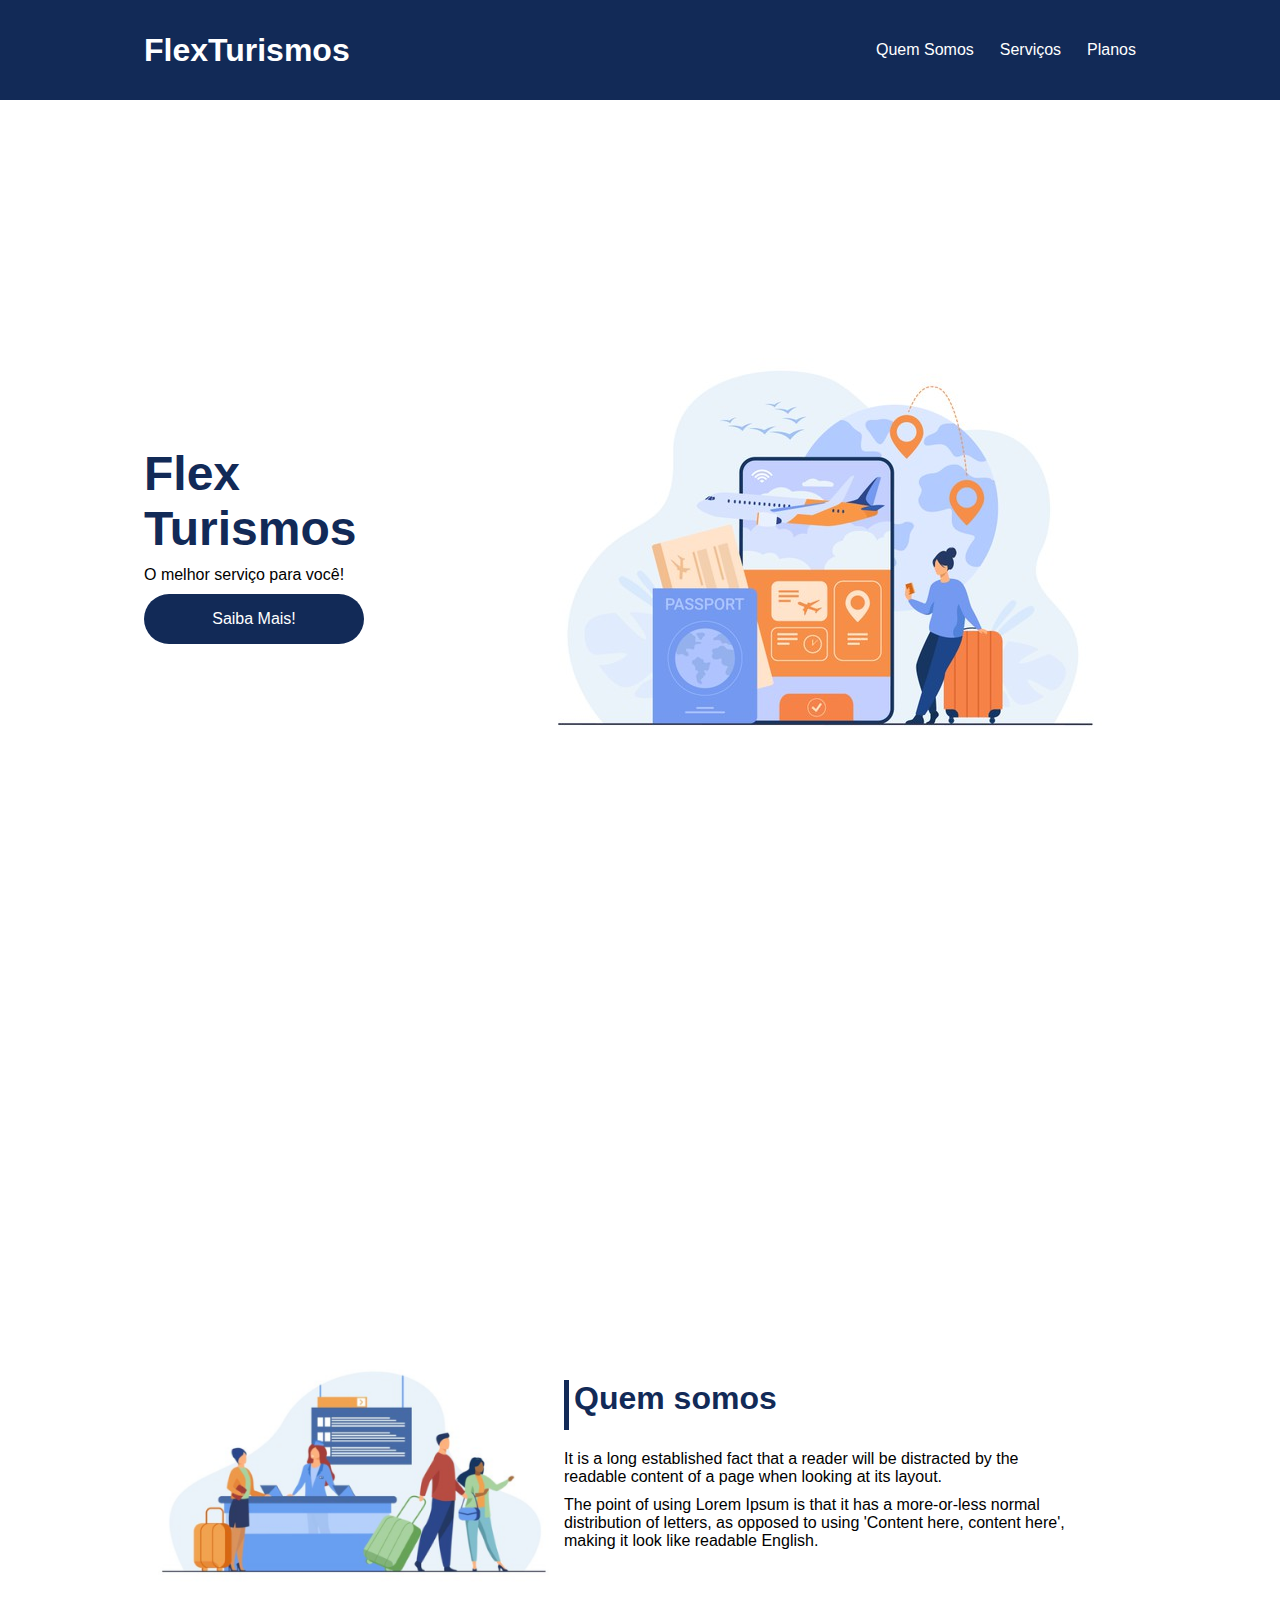
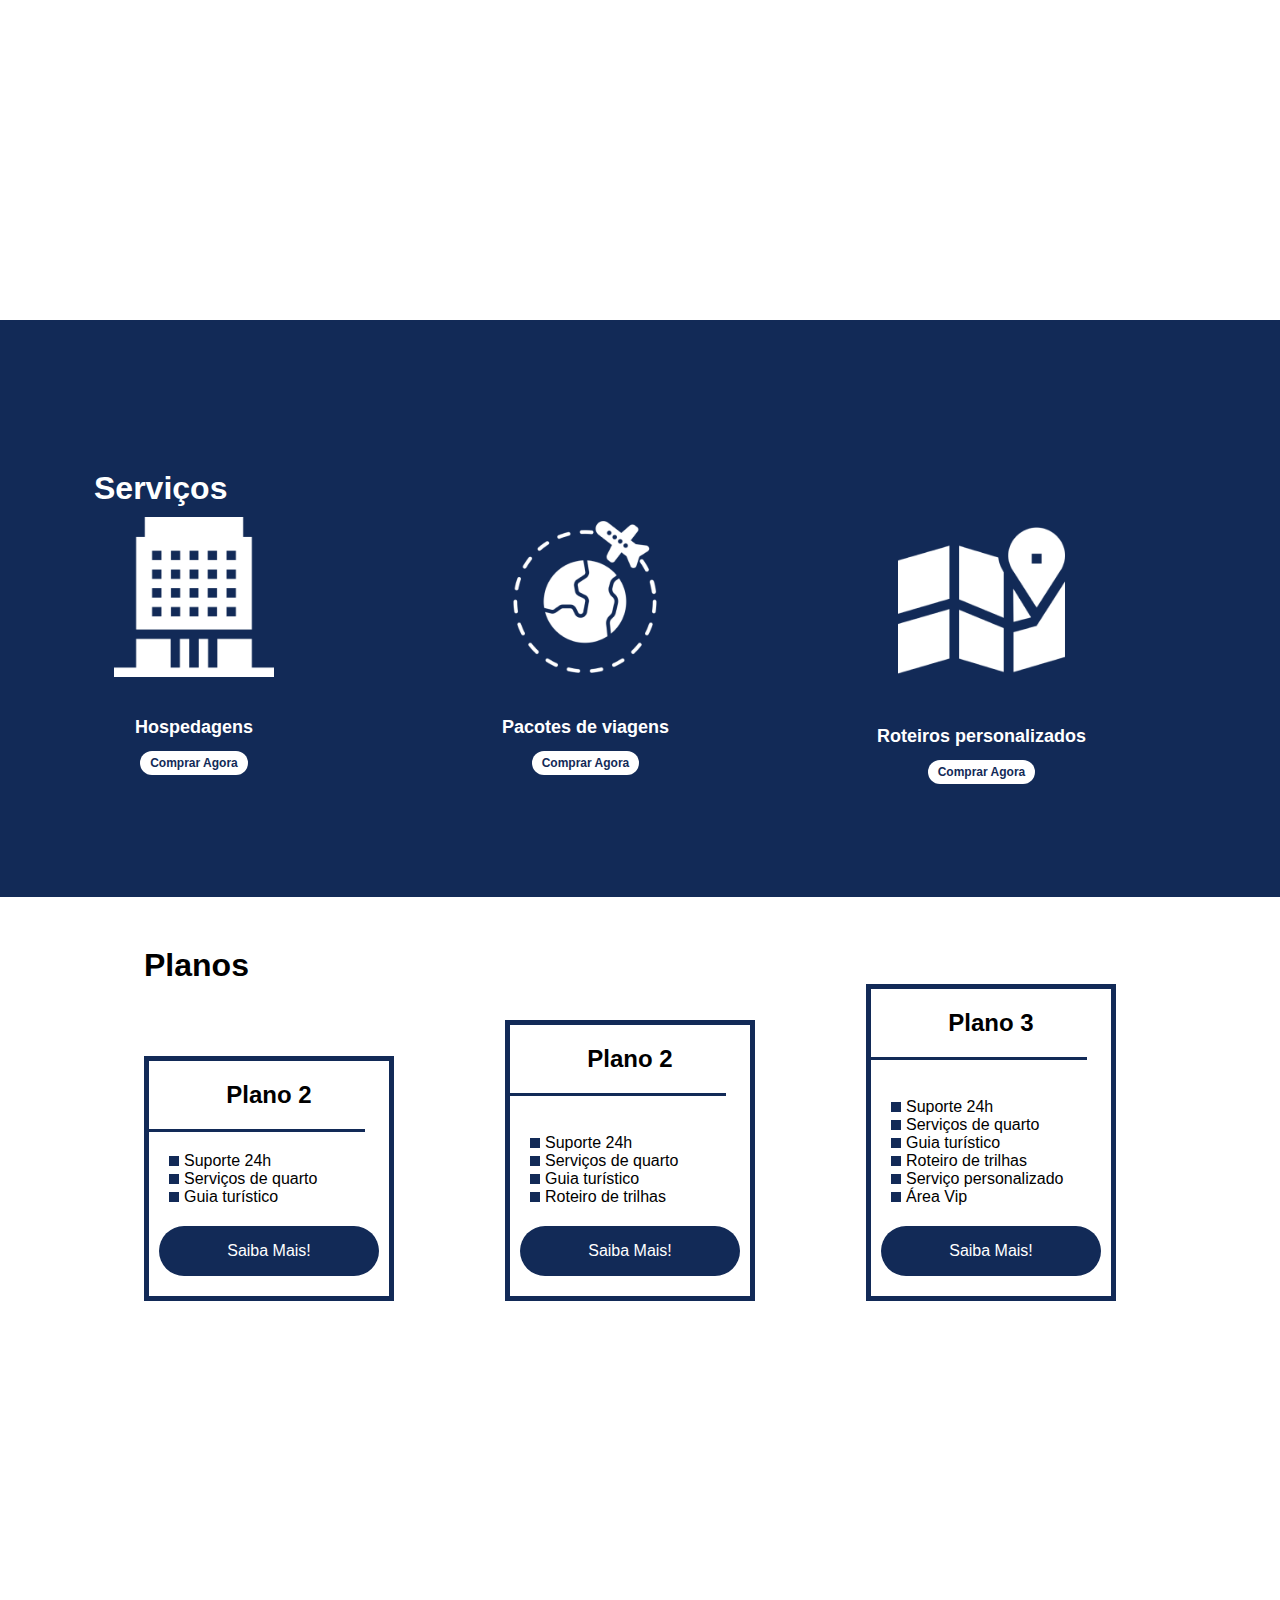
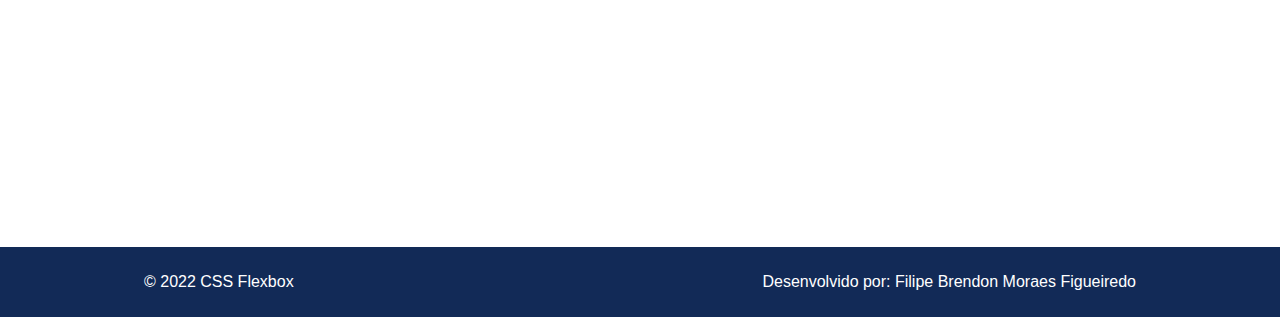
==== flex-projeto/index.html @ 5fd94d2f "Flex-Projeto" ====
<!DOCTYPE html>
<html lang="pt-br">
<head>
    <meta charset="UTF-8">
    <meta name="viewport" content="width=device-width, initial-scale=1.0">
    <title>Flex Turismos</title>
    <link rel="stylesheet" href="./style.css">
</head>
<body>
    <header>
        <div class="flex-container menu">
        <div><h1>FlexTurismos</h1></div>
        <ul class="list-items">
            <li><a href="#quem-somos">Quem Somos</a></li>
            <li><a href="#servicos">Serviços</a></li>
            <li><a href="#planos">Planos</a></li>
        </ul>
    </div>
    </header>

    <div>
        <div class="flex-container apresentacao">
            <div class="texto-apresentacao">
            <h1>Flex <br>Turismos</h1>
            <p>O melhor serviço para você!</p>
            <a href="" class="btn">Saiba Mais!</a>
        </div>

        <div>
            <div><img src="./images/0-main.png" alt="banner de apresentação"></div>
        </div>
    </div>

    <div class="flex-container " id="quem-somos">

        <div>
            <h2>Quem somos</h2>
            <p>It is a long established fact that a reader will be distracted by the readable content of a page when looking at its layout. </p>
            <p>The point of using Lorem Ipsum is that it has a more-or-less normal distribution of letters, as opposed to using 'Content here, content here', making it look like readable English.</p>
        </div>
        <div>
            <img src="./images/1-quem-somos.png" alt="balcão de atendimento">
        </div>
    </div>

    <div class="container-externo" >
        <div class="flex-container" id="servicos">
            <div>
            <h2>Serviços</h2>
            </div>

            <div class="list-servicos">
                <div class="item-servico">
                    <div><img src="./images/icon-2.png" alt="hospedagens"></div>
                    <p>Hospedagens</p>
                    <a href="#">Comprar Agora</a>
                </div>

                <div class="item-servico">
                    <div><img src="./images/icon-1.png" alt="pacote de viagens"></div>
                    <p>Pacotes de viagens</p>
                    <a href="#">Comprar Agora</a>
                </div>

                <div class="item-servico">
                    <div><img src="./images/icon-3.png" alt="roteiros personalizados"></div>
                    <p>Roteiros personalizados</p>
                    <a href="#">Comprar Agora</a>
                </div>

            </div>
        </div>
    </div>
     
        <div class="flex-container" id="planos">
           
            <div><h2>Planos</h2></div>
           
             <div class="list-planos">

                <div class="item-plano">
                    <h3>Plano 2</h3>
                    <ul>
                        <li>Suporte 24h</li>
                        <li>Serviços de quarto</li>
                        <li>Guia turístico</li>
                    </ul>
                    <a href="#" class="btn">Saiba Mais!</a>
                </div>
        
                <div class="item-plano">
                    <h3>Plano 2</h3>
                    <br>
                    <ul>
                        <li>Suporte 24h</li>
                        <li>Serviços de quarto</li>
                        <li>Guia turístico</li>
                        <li>Roteiro de trilhas</li>
                    </ul>
                    <a href="#" class="btn">Saiba Mais!</a>
                </div>
        
                <div class="item-plano">
                    <h3>Plano 3</h3>
                    <br>
                    <ul>
                        <li>Suporte 24h</li>
                        <li>Serviços de quarto</li>
                        <li>Guia turístico</li>
                        <li>Roteiro de trilhas</li>
                        <li>Serviço personalizado</li>
                        <li>Área Vip</li>
                    </ul>
                    <a href="#" class="btn">Saiba Mais!</a>
                </div>
            </div>
        </div>

    <footer>
        <div class="flex-container footer">
            <p>&copy; 2022 CSS Flexbox</p>
        <p>Desenvolvido por: Filipe Brendon Moraes Figueiredo</p>
        </div>
        
    </footer>
</body>
</html>
---- flex-projeto/style.css ----
*{
    margin: 0;
    padding: 0;
    font-family: 'Open Sans',sans-serif;
}

ul{
list-style: none;
margin: 0;
padding: 0;
}

ul li a{
    text-decoration: none;
}

div img{
    display: block;
    width: 100%;
}

.flex-container{
    display: flex;
    max-width: 992px;
    margin: auto;
    width: 100%;
    min-width: 320px;
    
}

header{
    background-color: #122A57;
    height: 100px;
    display: flex;
    align-items: center;
    color: white;

}

header .list-items{
    display: flex;
    max-width: 260px;
    width: 100%;
    justify-content: space-between;
    align-items: center;
}

.list-items li a{
    color: white;
}

header .menu{
    justify-content: space-between;
}

.apresentacao{
    height: 100vh;
    align-items: center;
    justify-content: space-between;
    margin-bottom: 20px;
}

.apresentacao .texto-apresentacao{
    min-height: 200px;
    
}

.texto-apresentacao h1{
    color: #122A57;
    font-size: 48px;
    margin-bottom: 10px;
}

.btn{
    background-color: #122A57;
    color: white;
    text-align: center;
    border-radius: 30px;
    width: 220px;
    display: block;
    text-decoration: none;
    height: 50px;
    line-height: 50px;
    margin-top: 10px;
    margin-bottom: 10px;
    
}

#quem-somos{
    flex-direction: row-reverse;
    height: 100vh;
    align-items: center;
    justify-content: space-between;
}

#quem-somos h2{
    font-size: 32px;
    color: #122A57;
    display: flex;
    margin-bottom: 20px;
}

#quem-somos h2::before{
    content: "";
    height: 50px;
    width: 5px;
    margin-right: 5px;
    background-color: #122A57;
    position: relative;

}

#quem-somos p{
    margin-bottom: 10px;
    width: 90%;
}

#quem-somos img{
    min-width: 420px;
}

.container-externo {
    background-color: #122A57;
    padding-top: 50px;
    padding-right: 100px;
}

#servicos{
    flex-direction: column;
    padding-top: 100px;
    padding-bottom: 100px;
}

#servicos h2{
    color: white;
    font-size: 32px;
    margin-bottom: 10px;
}
.list-servicos{
    display: flex;
    justify-content: space-between;
}

.list-servicos .item-servico{
    text-align: center;
}

.item-servico a{
    width: 220px;
    background-color: white;
    border-radius: 30px;
    height: 50px;
    text-align: center;
    margin-top: 20px;
    line-height: 50px;
    padding: 5px 10px;
    color: #122A57;
    font-size: 12px;
    text-decoration: none;
    font-weight: 700;
}

.item-servico p{
    font-weight: 700;
    font-size: 18px;
    color: white;
    margin-top: 20%;
}

.item-servico img{
    width: 80%;
    margin: auto;
}

#planos{
    flex-direction: column;
    min-height: 100vh;
    padding-top: 50px;
}

#planos h2{
    font-size: 32px;
}

.list-planos{
    display: flex;
    align-items: flex-end;
    justify-content: space-between;
}

.item-plano{
    flex: 1;
    border: 5px solid #122A57;
    margin-right: 20px;
    max-width: 240px;
}

.item-plano .btn{
    margin: auto;
    margin-bottom: 20px;
}

.item-plano h3{
    font-size: 24px;
    display: flex;
    flex-direction: column;
    text-align: center;
    margin-top: 20px;
}

.item-plano h3::after{
    content: "";
    background-color: #122A57;
    width: 90%;
    height: 3px;
    margin-top: 20px;
    margin-bottom: 10px;
   
}

.item-plano ul{
    padding: 10px 20px;
    display: flex;
    flex-direction: column;
    margin-bottom: 10px;
}
.item-plano ul li{
    display: flex;
    flex-wrap: nowrap;
    align-items: center;
}

.item-plano ul li::before{
    content: "";
    width: 10px;
    height: 10px;
    background-color: #122A57;
    margin-right: 5px;
}

footer{
    background-color: #122A57;
    height: 70px;
    display: flex;
    align-items: center;
}
footer .footer{
    justify-content: space-between;
    color: white;
}

/*mobile*/
@media(max-width: 992px){
    .flex-container{
        flex-direction: column;

    }
    .apresentacao{
        width: 100%;
    }

    #quem-somos{
        flex-direction: column-reverse;
    }

    #quem-somos img{
        min-width: 320px;
        margin: auto;
    }

    .list-servicos{
        flex-direction: column;
    }

    .item-servico img{
        width: 50%;
        margin: auto;
    }

    .list-planos{
        flex-direction: column;
        align-items: flex-start;
        margin-bottom: 20px;
    }

    .list-planos .item-plano{
        max-width: 90;
        margin: auto;
        width: 100%;
        margin-bottom: 20px;

    }
}
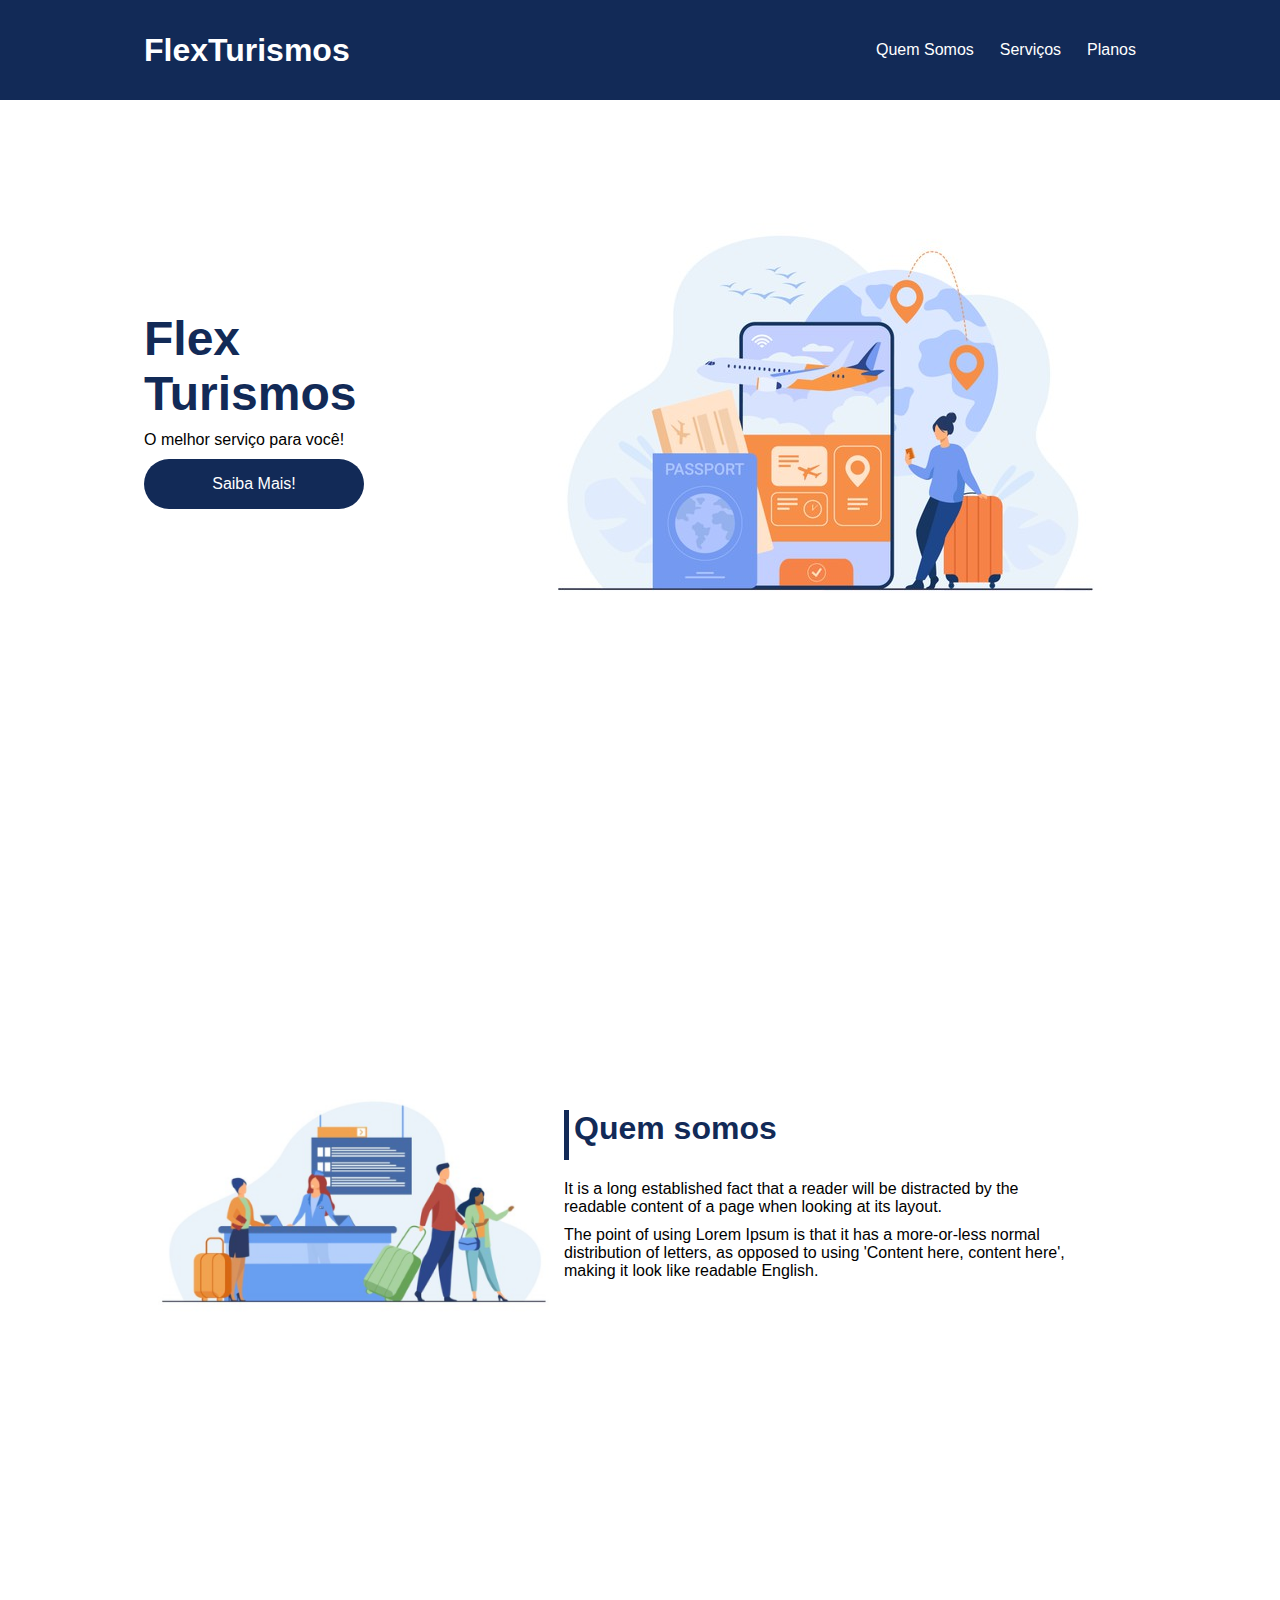
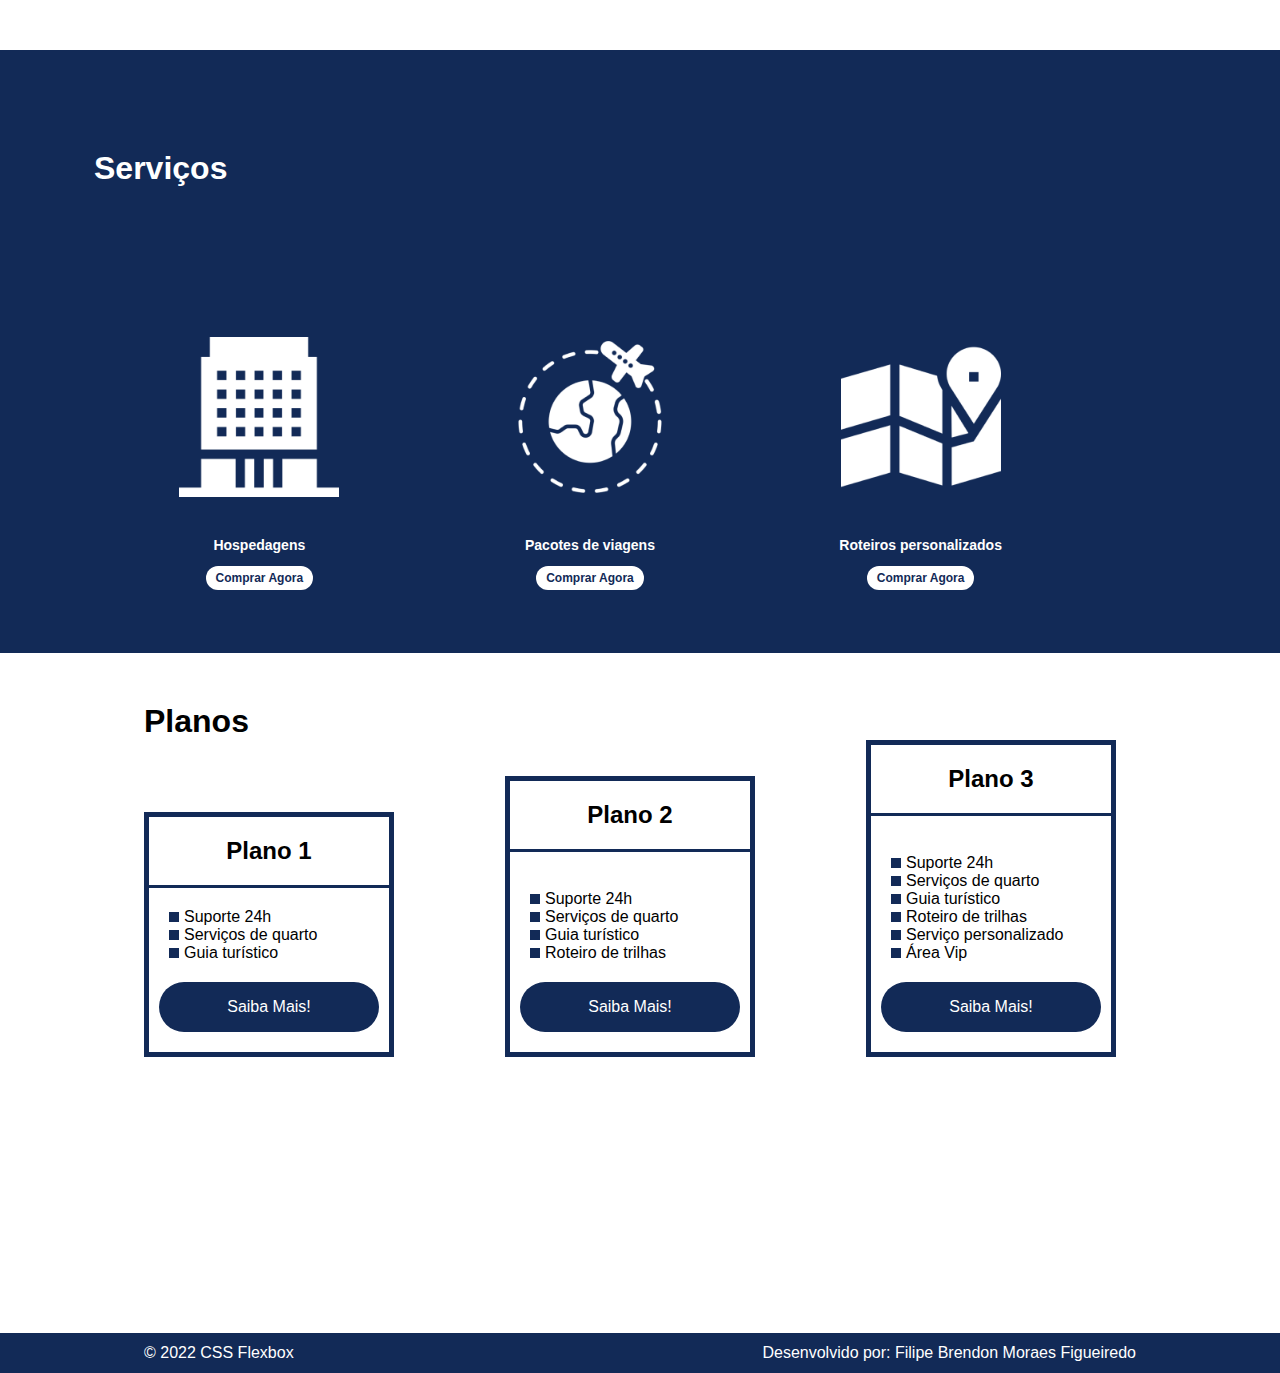
==== commit 850ee510: "." ====
--- a/flex-projeto/index.html
+++ b/flex-projeto/index.html
@@ -79,7 +79,7 @@
              <div class="list-planos">
 
                 <div class="item-plano">
-                    <h3>Plano 2</h3>
+                    <h3>Plano 1</h3>
                     <ul>
                         <li>Suporte 24h</li>
                         <li>Serviços de quarto</li>
--- a/flex-projeto/style.css
+++ b/flex-projeto/style.css
@@ -54,7 +54,7 @@
 }
 
 .apresentacao{
-    height: 100vh;
+    height: 70vh;
     align-items: center;
     justify-content: space-between;
     margin-bottom: 20px;
@@ -127,18 +127,19 @@
 
 #servicos{
     flex-direction: column;
-    padding-top: 100px;
-    padding-bottom: 100px;
+    padding-top: 50px;
+    padding-bottom: 50px;
 }
 
 #servicos h2{
     color: white;
     font-size: 32px;
-    margin-bottom: 10px;
+    margin-bottom: 150px;
+    
 }
 .list-servicos{
     display: flex;
-    justify-content: space-between;
+    justify-content: space-around;
 }
 
 .list-servicos .item-servico{
@@ -162,7 +163,7 @@
 
 .item-servico p{
     font-weight: 700;
-    font-size: 18px;
+    font-size: 14px;
     color: white;
     margin-top: 20%;
 }
@@ -174,7 +175,7 @@
 
 #planos{
     flex-direction: column;
-    min-height: 100vh;
+    min-height: 70vh;
     padding-top: 50px;
 }
 
@@ -211,7 +212,7 @@
 .item-plano h3::after{
     content: "";
     background-color: #122A57;
-    width: 90%;
+    width: 100%;
     height: 3px;
     margin-top: 20px;
     margin-bottom: 10px;
@@ -240,7 +241,7 @@
 
 footer{
     background-color: #122A57;
-    height: 70px;
+    height: 40px;
     display: flex;
     align-items: center;
 }
